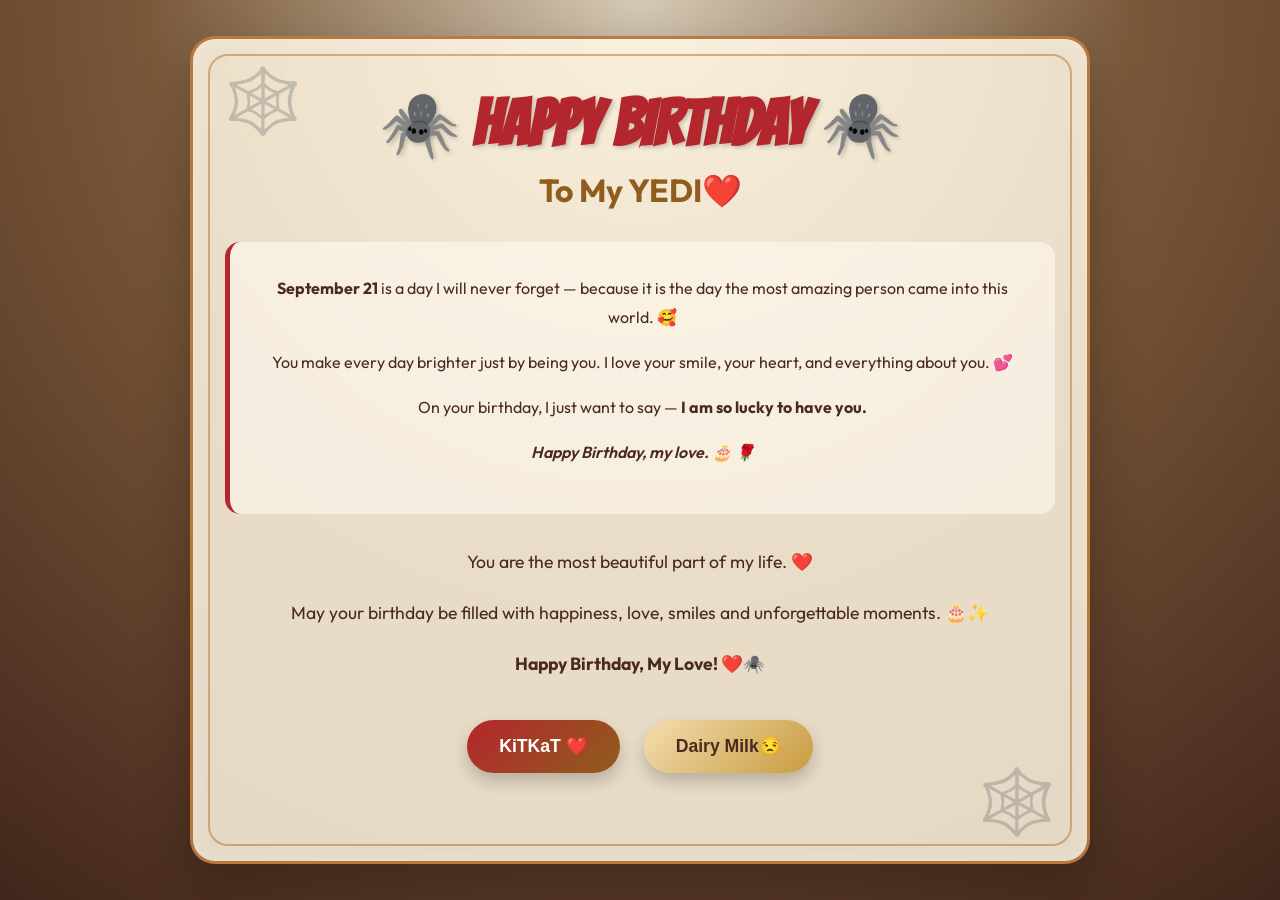
==== index.html @ 52bcbd63 "Add files via upload" ====
<!DOCTYPE html>
<html lang="en">
<head>
    <meta charset="UTF-8">
    <meta name="viewport" content="width=device-width, initial-scale=1.0">

    <title>🕷️ Happy Birthday — Spider-Man Edition ❤️</title>
    <meta name="description" content="A special Spider-Man themed birthday surprise message">

    <!-- Google Fonts -->
    <link rel="preconnect" href="https://fonts.googleapis.com">
    <link rel="preconnect" href="https://fonts.gstatic.com" crossorigin>
    <link href="https://fonts.googleapis.com/css2?family=Bangers&family=Outfit:wght@300;400;600;800&family=Playfair+Display:ital,wght@0,400;0,700;1,400;1,700&display=swap" rel="stylesheet">

    <!-- CSS File -->
    <link rel="stylesheet" href="style.css">
</head>

<body>

    <!-- Main Birthday Container -->
    <div class="birthday-container">

        <!-- Spider Web Decoration -->
        <div class="web web1">🕸️</div>
        <div class="web web2">🕸️</div>

        <!-- Main Heading -->
        <h1 class="birthday-title">🕷️ HAPPY BIRTHDAY 🕷️</h1>

        <h2>To My YEDI❤️</h2>

        <!-- Entrance Photo / Message -->
        <div class="entrance-image-container">
            <div class="entrance-message">
                <p><strong>September 21</strong> is a day I will never forget — because it is the day the most amazing person came into this world. 🥰</p>
                <p>You make every day brighter just by being you. I love your smile, your heart, and everything about you. 💕</p>
                <p>On your birthday, I just want to say — <strong>I am so lucky to have you.</strong></p>
                <p class="entrance-signoff">Happy Birthday, my love. 🎂 🌹</p>
            </div>
        </div>

        <!-- Birthday Message -->
        <div class="message">
            <p>
                You are the most beautiful part of my life. ❤️
            </p>

            <p>
                May your birthday be filled with happiness,
                love, smiles and unforgettable moments. 🎂✨
            </p>

            <p>
                <strong>Happy Birthday, My Love! ❤️🕷️</strong>
            </p>
        </div>

        <!-- Interactive Question -->
        <div class="question-section" id="questionSection">
            <!-- <h3 class="question-text">Are you ready for your surprise? 🕸️</h3> -->
            <div class="buttons-container">
                <button class="btn-yes" onclick="showSurprise()">KiTKaT ❤️</button>
                <button class="btn-no" id="btnNo">Dairy Milk😒</button>
            </div>
        </div>

        <!-- Hidden Surprise Message -->
        <div id="surprise" class="surprise-message">
            <h2>❤️ You Are My Favourite Person ❤️</h2>

            <p>
                Every moment with you is special.
                I hope this birthday brings you
                everything your heart wishes for. 💕
            </p>

            <p>
                Forever and Always ❤️
            </p>
            
            <a href="memories.html" class="btn-next">Next Page 🕸️</a>
        </div>

    </div>

    <!-- JavaScript File -->
    <script src="script.js"></script>

</body>
</html>
---- style.css ----
﻿* {
    margin: 0;
    padding: 0;
    box-sizing: border-box;
}

:root {
    --bg-cream: #f7ebd0;
    --paper: #f5ddaf;
    --ink: #4a2a1d;
    --gold: #c79b3f;
    --gold-deep: #8f5d1d;
    --red: #b4262d;
    --red-deep: #6a151d;
    --shadow: rgba(34, 16, 10, 0.35);
}

body {
    margin: 0;
    font-family: 'Outfit', sans-serif;
    min-height: 100vh;
    display: flex;
    align-items: center;
    justify-content: center;
    background: radial-gradient(circle at top, rgba(255, 245, 220, 0.8), rgba(196, 149, 96, 0.5) 45%, rgba(68, 39, 28, 0.9) 100%), #2c1a13;
    color: var(--ink);
    padding: 2rem 1rem;
}

body.seasons-theme {
    background: #2d1d18;
    align-items: center;
}

.seasons-container {
    width: min(1100px, 92vw);
    margin: 0 auto;
    padding: 2.5rem 2rem 3rem;
    border-radius: 30px;
    background: rgba(255, 246, 226, 0.78);
    border: 3px solid rgba(160, 101, 42, 0.8);
    box-shadow: 0 24px 60px rgba(25, 13, 8, 0.4);
    text-align: center;
    position: relative;
    overflow: hidden;
}

.seasons-container::before,
.seasons-container::after {
    content: "";
    position: absolute;
    inset: 18px;
    border: 2px solid rgba(181, 123, 50, 0.7);
    border-radius: 24px;
    pointer-events: none;
}

.seasons-container::after {
    inset: 28px;
    border-style: dashed;
    opacity: 0.8;
}

.cursive-title {
    position: relative;
    z-index: 1;
    font-family: 'Cormorant Garamond', serif;
    font-size: clamp(2.8rem, 5vw, 4.6rem);
    line-height: 1;
    letter-spacing: 0.08em;
    color: #70281d;
    margin-bottom: 0.3rem;
    text-shadow: 0 2px 0 rgba(255,255,255,0.45);
}

.emoji-row {
    position: relative;
    z-index: 1;
    font-size: 1.5rem;
    letter-spacing: 0.4rem;
    margin-bottom: 0.8rem;
}

.subtitle {
    position: relative;
    z-index: 1;
    font-family: 'Outfit', sans-serif;
    font-size: 0.8rem;
    letter-spacing: 0.24em;
    text-transform: uppercase;
    color: rgba(72, 42, 28, 0.75);
    margin-bottom: 1.4rem;
}

.string-challenge {
    position: relative;
    z-index: 1;
    max-width: 900px;
    margin: 0 auto 1.8rem;
}

.string-challenge-title {
    font-family: 'Cormorant Garamond', serif;
    font-size: clamp(2rem, 4vw, 3rem);
    color: var(--ink);
    margin-bottom: 0.25rem;
    letter-spacing: 0.06em;
}

.string-challenge-hint {
    font-size: 0.96rem;
    color: rgba(74, 42, 29, 0.75);
    margin-bottom: 1rem;
}

.string-stage {
    position: relative;
    min-height: 430px;
    display: flex;
    align-items: center;
    justify-content: space-between;
    gap: 2rem;
    padding: 1rem 3rem;
    border-radius: 26px;
    overflow: hidden;
    background: linear-gradient(180deg, rgba(255, 236, 170, 0.16), rgba(80, 42, 20, 0.18)), linear-gradient(180deg, #f8e5b6 0%, #f3d18b 20%, #ebbf71 36%, #d77a4b 56%, #7d3b24 74%, #223538 100%);
    border: 4px solid rgba(149, 64, 37, 0.8);
    box-shadow: inset 0 0 30px rgba(78, 38, 18, 0.35), 0 18px 40px rgba(28, 18, 15, 0.25);
}

.japanese-scene {
    position: absolute;
    inset: 0;
    z-index: 0;
    pointer-events: none;
    background: radial-gradient(circle at 50% 28%, rgba(255, 223, 126, 0.92) 0%, rgba(255, 190, 87, 0.7) 12%, rgba(255, 160, 80, 0.32) 18%, transparent 28%), linear-gradient(180deg, rgba(255,255,255,0) 0%, rgba(255,255,255,0) 45%, rgba(25, 40, 42, 0.18) 100%);
}

.japanese-scene::before,
.japanese-scene::after {
    content: "";
    position: absolute;
    inset: 0;
    pointer-events: none;
}

.japanese-scene::before {
    background: linear-gradient(180deg, transparent 0%, transparent 62%, rgba(90, 52, 28, 0.48) 100%), radial-gradient(circle at 50% 54%, rgba(255, 209, 106, 0.87) 0%, rgba(238, 141, 83, 0.35) 24%, transparent 32%);
}

.japanese-scene::after {
    background: linear-gradient(180deg, transparent 0%, transparent 64%, rgba(26, 52, 42, 0.2) 64%, rgba(28, 53, 42, 0.75) 100%), radial-gradient(circle at 50% 58%, rgba(230, 73, 73, 0.62), transparent 28%);
    clip-path: polygon(0 100%, 0 68%, 12% 57%, 24% 66%, 35% 47%, 48% 62%, 62% 46%, 76% 62%, 88% 52%, 100% 65%, 100% 100%);
}

.love-string {
    position: absolute;
    inset: 0;
    width: 100%;
    height: 100%;
    overflow: visible;
    pointer-events: none;
    z-index: 3;
}

.love-string path {
    fill: none;
    stroke: #d53447;
    stroke-width: 5;
    stroke-linecap: round;
    filter: drop-shadow(0 0 8px rgba(213, 52, 71, 0.9));
}

.photo-card {
    position: relative;
    width: 170px;
    height: 150px;
    padding: 10px;
    border: 3px solid rgba(198, 122, 45, 0.9);
    border-radius: 10px;
    background: linear-gradient(145deg, rgba(255, 242, 205, 0.8), rgba(179, 112, 35, 0.62));
    box-shadow: 0 12px 24px rgba(0, 0, 0, 0.24), inset 0 0 12px rgba(89, 39, 16, 0.32);
    z-index: 2;
}

.secret-photo,
.photo-cover {
    width: 100%;
    height: 100%;
    border-radius: 6px;
}

.secret-photo {
    position: absolute;
    inset: 0;
    display: block;
    object-fit: cover;
    opacity: 0;
    transition: opacity 0.7s ease;
    border: 2px solid rgba(69, 25, 12, 0.8);
}

.photo-cover {
    position: absolute;
    inset: 10px;
    width: calc(100% - 20px);
    height: calc(100% - 20px);
    display: grid;
    place-items: center;
    color: #e8d4aa;
    background: linear-gradient(135deg, rgba(118, 53, 23, 0.95), rgba(36, 22, 17, 0.88));
    font-size: 3rem;
    transition: opacity 0.7s ease;
    border: 2px solid rgba(221, 169, 90, 0.7);
    box-shadow: inset 0 0 12px rgba(0,0,0,0.2);
    z-index: 10;
}

.string-heart {
    position: absolute;
    top: 50%;
    left: 50%;
    width: 58px;
    height: 58px;
    border: 3px solid #ffc7c7;
    border-radius: 50%;
    padding: 0;
    color: #ffe8eb;
    background: radial-gradient(circle at 30% 30%, #ff4d6b, #b7182e 65%, #621222 100%);
    font-size: 1.5rem;
    line-height: 1;
    cursor: pointer;
    transform: translate(-50%, -50%);
    z-index: 5;
    box-shadow: 0 0 18px rgba(232, 52, 68, 0.7), 0 0 40px rgba(202, 41, 60, 0.4);
    transition: transform 0.25s ease, box-shadow 0.25s ease;
}

.string-heart:hover {
    transform: translate(-50%, -50%) scale(1.08);
}

.string-stage.is-connected .photo-cover {
    opacity: 0;
    pointer-events: none;
}

.string-stage.is-connected .secret-photo {
    opacity: 1;
}

.string-stage.is-connected .string-heart {
    color: #fff;
    border-color: #fff;
}

.locked-message {
    opacity: 0;
    max-height: 0;
    overflow: hidden;
    margin: 0;
    transition: opacity 0.8s ease, max-height 0.8s ease, margin 0.8s ease;
}

.locked-message.is-unlocked {
    opacity: 1;
    max-height: 300px;
    margin-bottom: 1.5rem;
}

.quotes-container {
    position: relative;
    z-index: 1;
}

.quote-main {
    font-family: 'Cormorant Garamond', serif;
    font-size: clamp(2rem, 4vw, 2.8rem);
    color: #692b1d;
    margin-bottom: 0.6rem;
    line-height: 1.15;
}

.quote-sub {
    font-family: 'Outfit', sans-serif;
    font-size: 1rem;
    color: rgba(74, 42, 29, 0.8);
    line-height: 1.7;
    font-weight: 400;
}

.nav-buttons {
    position: relative;
    z-index: 1;
    display: flex;
    justify-content: center;
    margin-top: 1rem;
}

.nav-buttons a {
    display: inline-block;
    text-decoration: none;
    color: #fff;
    background: linear-gradient(135deg, #6f2f2d, #9a3a3d);
    padding: 0.8rem 1.7rem;
    border-radius: 999px;
    font-weight: 600;
    box-shadow: 0 10px 24px rgba(96, 39, 29, 0.25);
    transition: transform 0.2s ease;
}

.nav-buttons a:hover {
    transform: translateY(-2px);
}

@media (max-width: 650px) {
    .seasons-container {
        padding: 2rem 1rem 2.5rem;
    }

    .string-stage {
        min-height: 420px;
        flex-direction: column;
        padding: 1rem;
    }

    .photo-card {
        width: min(220px, 75vw);
    }
}

/* Birthday Container Styles */
.birthday-container {
    width: min(900px, 95vw);
    margin: 0 auto;
    padding: 3rem 2rem;
    border-radius: 25px;
    background: rgba(255, 246, 226, 0.85);
    border: 3px solid rgba(180, 110, 50, 0.9);
    box-shadow: 0 20px 50px rgba(25, 13, 8, 0.3), inset 0 0 20px rgba(255, 255, 255, 0.3);
    text-align: center;
    position: relative;
    overflow: hidden;
}

.birthday-container::before {
    content: "";
    position: absolute;
    inset: 15px;
    border: 2px solid rgba(180, 110, 50, 0.5);
    border-radius: 20px;
    pointer-events: none;
    z-index: 0;
}

/* Web Decorations */
.web {
    position: absolute;
    font-size: 4rem;
    opacity: 0.3;
    z-index: 1;
}

.web1 {
    top: 20px;
    left: 30px;
}

.web2 {
    bottom: 20px;
    right: 30px;
}

/* Birthday Title */
.birthday-title {
    font-family: 'Bangers', cursive;
    font-size: clamp(2.5rem, 6vw, 4rem);
    color: #b4262d;
    margin-bottom: 0.5rem;
    text-shadow: 2px 2px 4px rgba(0, 0, 0, 0.2);
    position: relative;
    z-index: 2;
}

.birthday-container h2 {
    font-size: clamp(1.5rem, 4vw, 2rem);
    color: #8f5d1d;
    margin-bottom: 1.5rem;
    position: relative;
    z-index: 2;
}

/* Entrance Message */
.entrance-image-container {
    margin: 2rem 0;
    position: relative;
    z-index: 2;
}

.entrance-message {
    background: rgba(255, 250, 240, 0.6);
    padding: 2rem;
    border-radius: 15px;
    border-left: 5px solid #b4262d;
}

.entrance-message p {
    font-size: 1rem;
    line-height: 1.8;
    color: #4a2a1d;
    margin-bottom: 1rem;
}

.entrance-signoff {
    font-style: italic;
    font-weight: 600;
    color: #b4262d;
}

/* Message Section */
.message {
    margin: 2rem 0;
    position: relative;
    z-index: 2;
}

.message p {
    font-size: 1.1rem;
    line-height: 1.8;
    color: #4a2a1d;
    margin-bottom: 1.2rem;
}

/* Question Section */
.question-section {
    margin: 2.5rem 0;
    position: relative;
    z-index: 2;
}

.question-text {
    font-size: 1.3rem;
    color: #b4262d;
    margin-bottom: 1.5rem;
    font-weight: 600;
}

.buttons-container {
    display: flex;
    gap: 1.5rem;
    justify-content: center;
    flex-wrap: wrap;
}

.btn-yes,
.btn-no {
    padding: 1rem 2rem;
    font-size: 1.1rem;
    border: none;
    border-radius: 50px;
    cursor: pointer;
    font-weight: 600;
    transition: all 0.3s ease;
    box-shadow: 0 8px 16px rgba(0, 0, 0, 0.2);
}

.btn-yes {
    background: linear-gradient(135deg, #b4262d, #8f5d1d);
    color: white;
}

.btn-yes:hover {
    transform: translateY(-3px);
    box-shadow: 0 12px 20px rgba(0, 0, 0, 0.3);
}

.btn-no {
    background: linear-gradient(135deg, #f5ddaf, #c79b3f);
    color: #4a2a1d;
}

.btn-no:hover {
    background: linear-gradient(135deg, #e8cca3, #b48a2f);
}

/* Surprise Message */
.surprise-message {
    display: none;
    margin: 2rem 0;
    padding: 2.5rem;
    background: linear-gradient(135deg, rgba(255, 250, 240, 0.9), rgba(255, 235, 205, 0.8));
    border-radius: 20px;
    border: 3px solid #b4262d;
    position: relative;
    z-index: 2;
    opacity: 0;
    transition: opacity 0.6s ease;
}

.surprise-message.show {
    opacity: 1;
}

.surprise-message h2 {
    font-size: 2rem;
    color: #b4262d;
    margin-bottom: 1.5rem;
}

.surprise-message p {
    font-size: 1.1rem;
    line-height: 1.9;
    color: #4a2a1d;
    margin-bottom: 1.2rem;
}

.btn-next {
    display: inline-block;
    padding: 1rem 2.5rem;
    background: linear-gradient(135deg, #b4262d, #8f5d1d);
    color: white;
    text-decoration: none;
    border-radius: 50px;
    font-weight: 600;
    margin-top: 1rem;
    transition: all 0.3s ease;
    box-shadow: 0 8px 16px rgba(0, 0, 0, 0.2);
}

.btn-next:hover {
    transform: translateY(-3px);
    box-shadow: 0 12px 20px rgba(0, 0, 0, 0.3);
}

/* Confetti Animation */
.confetti {
    position: fixed;
    pointer-events: none;
    z-index: 100;
}

@keyframes fall {
    to {
        transform: translateY(100vh) rotate(360deg);
        opacity: 0;
    }
}

/* Memories Page Styles */
.memories-container {
    width: min(1000px, 95vw);
    margin: 0 auto;
    padding: 3rem 2rem;
    background: rgba(255, 246, 226, 0.85);
    border-radius: 25px;
    border: 3px solid rgba(180, 110, 50, 0.9);
    box-shadow: 0 20px 50px rgba(25, 13, 8, 0.3);
    position: relative;
}

.memories-container h1 {
    font-family: 'Bangers', cursive;
    font-size: 3rem;
    color: #b4262d;
    margin-bottom: 0.5rem;
    text-align: center;
}

.memories-container h2 {
    font-size: 1.5rem;
    color: #8f5d1d;
    text-align: center;
    margin-bottom: 3rem;
}

.timeline {
    position: relative;
    padding: 2rem 0;
}

.timeline::before {
    content: "";
    position: absolute;
    left: 50%;
    transform: translateX(-50%);
    width: 4px;
    height: 100%;
    background: linear-gradient(180deg, #b4262d, #c79b3f, #b4262d);
    display: none;
}

.timeline-item {
    margin-bottom: 3rem;
    display: flex;
    align-items: center;
    gap: 2rem;
    position: relative;
}

.timeline-item:nth-child(odd) {
    flex-direction: row-reverse;
}

.timeline-img {
    width: 200px;
    height: 200px;
    border-radius: 12px;
    object-fit: cover;
    border: 4px solid #b4262d;
    box-shadow: 0 8px 20px rgba(0, 0, 0, 0.2);
}

.timeline-content {
    flex: 1;
    background: rgba(255, 250, 240, 0.7);
    padding: 2rem;
    border-radius: 15px;
    border-left: 5px solid #b4262d;
}

.month-title {
    font-family: 'Bangers', cursive;
    font-size: 1.8rem;
    color: #b4262d;
    margin-bottom: 0.5rem;
}

.sweet-words {
    font-size: 1rem;
    line-height: 1.7;
    color: #4a2a1d;
}

@media (max-width: 768px) {
    .timeline::before {
        left: 30px;
    }

    .timeline-item,
    .timeline-item:nth-child(odd) {
        flex-direction: column;
        margin-left: 60px;
    }

    .timeline-img {
        width: 100%;
        max-width: 250px;
    }

    .timeline-content {
        border-left: 5px solid #b4262d;
    }
}

/* Photo Card Styles */
.photo-card-left {
    position: absolute;
    left: 2rem;
    top: 50%;
    transform: translateY(-50%);
}

.photo-card-right {
    position: absolute;
    right: 2rem;
    top: 50%;
    transform: translateY(-50%);
}

.center-heart-button {
    position: absolute;
    top: 50%;
    left: 50%;
    transform: translate(-50%, -50%) !important;
}
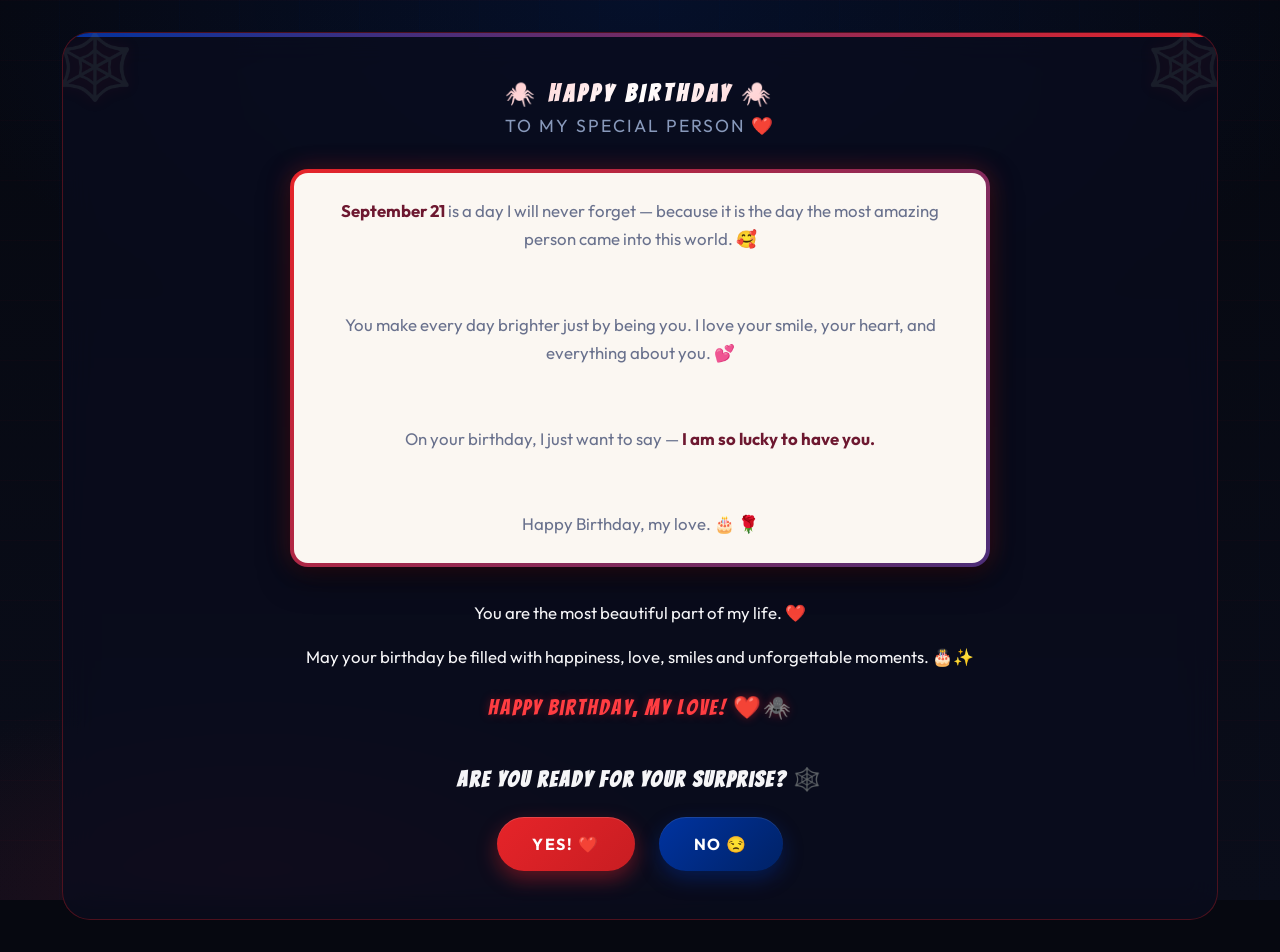
==== commit 22119cb5: "Update love proposal experience" ====
--- a/index.html
+++ b/index.html
@@ -28,7 +28,7 @@
         <!-- Main Heading -->
         <h1 class="birthday-title">🕷️ HAPPY BIRTHDAY 🕷️</h1>
 
-        <h2>To My YEDI❤️</h2>
+        <h2>To My Special Person ❤️</h2>
 
         <!-- Entrance Photo / Message -->
         <div class="entrance-image-container">
@@ -52,16 +52,16 @@
             </p>
 
             <p>
-                <strong>Happy Birthday, My Love! ❤️🕷️</strong>
+                Happy Birthday, My Love! ❤️🕷️
             </p>
         </div>
 
         <!-- Interactive Question -->
         <div class="question-section" id="questionSection">
-            <!-- <h3 class="question-text">Are you ready for your surprise? 🕸️</h3> -->
+            <h3 class="question-text">Are you ready for your surprise? 🕸️</h3>
             <div class="buttons-container">
-                <button class="btn-yes" onclick="showSurprise()">KiTKaT ❤️</button>
-                <button class="btn-no" id="btnNo">Dairy Milk😒</button>
+                <button class="btn-yes" onclick="showSurprise()">YES! ❤️</button>
+                <button class="btn-no" id="btnNo">NO 😒</button>
             </div>
         </div>
 
--- a/style.css
+++ b/style.css
@@ -1,675 +1,1118 @@
-﻿* {
-    margin: 0;
-    padding: 0;
-    box-sizing: border-box;
-}
-
-:root {
-    --bg-cream: #f7ebd0;
-    --paper: #f5ddaf;
-    --ink: #4a2a1d;
-    --gold: #c79b3f;
-    --gold-deep: #8f5d1d;
-    --red: #b4262d;
-    --red-deep: #6a151d;
-    --shadow: rgba(34, 16, 10, 0.35);
-}
-
-body {
-    margin: 0;
-    font-family: 'Outfit', sans-serif;
-    min-height: 100vh;
-    display: flex;
-    align-items: center;
-    justify-content: center;
-    background: radial-gradient(circle at top, rgba(255, 245, 220, 0.8), rgba(196, 149, 96, 0.5) 45%, rgba(68, 39, 28, 0.9) 100%), #2c1a13;
-    color: var(--ink);
-    padding: 2rem 1rem;
-}
-
-body.seasons-theme {
-    background: #2d1d18;
-    align-items: center;
-}
-
-.seasons-container {
-    width: min(1100px, 92vw);
-    margin: 0 auto;
-    padding: 2.5rem 2rem 3rem;
-    border-radius: 30px;
-    background: rgba(255, 246, 226, 0.78);
-    border: 3px solid rgba(160, 101, 42, 0.8);
-    box-shadow: 0 24px 60px rgba(25, 13, 8, 0.4);
-    text-align: center;
-    position: relative;
-    overflow: hidden;
-}
-
-.seasons-container::before,
-.seasons-container::after {
-    content: "";
-    position: absolute;
-    inset: 18px;
-    border: 2px solid rgba(181, 123, 50, 0.7);
-    border-radius: 24px;
-    pointer-events: none;
-}
-
-.seasons-container::after {
-    inset: 28px;
-    border-style: dashed;
-    opacity: 0.8;
-}
-
-.cursive-title {
-    position: relative;
-    z-index: 1;
-    font-family: 'Cormorant Garamond', serif;
-    font-size: clamp(2.8rem, 5vw, 4.6rem);
-    line-height: 1;
-    letter-spacing: 0.08em;
-    color: #70281d;
-    margin-bottom: 0.3rem;
-    text-shadow: 0 2px 0 rgba(255,255,255,0.45);
-}
-
-.emoji-row {
-    position: relative;
-    z-index: 1;
-    font-size: 1.5rem;
-    letter-spacing: 0.4rem;
-    margin-bottom: 0.8rem;
-}
-
-.subtitle {
-    position: relative;
-    z-index: 1;
-    font-family: 'Outfit', sans-serif;
-    font-size: 0.8rem;
-    letter-spacing: 0.24em;
-    text-transform: uppercase;
-    color: rgba(72, 42, 28, 0.75);
-    margin-bottom: 1.4rem;
-}
-
-.string-challenge {
-    position: relative;
-    z-index: 1;
-    max-width: 900px;
-    margin: 0 auto 1.8rem;
-}
-
-.string-challenge-title {
-    font-family: 'Cormorant Garamond', serif;
-    font-size: clamp(2rem, 4vw, 3rem);
-    color: var(--ink);
-    margin-bottom: 0.25rem;
-    letter-spacing: 0.06em;
-}
-
-.string-challenge-hint {
-    font-size: 0.96rem;
-    color: rgba(74, 42, 29, 0.75);
-    margin-bottom: 1rem;
-}
-
-.string-stage {
-    position: relative;
-    min-height: 430px;
-    display: flex;
-    align-items: center;
-    justify-content: space-between;
-    gap: 2rem;
-    padding: 1rem 3rem;
-    border-radius: 26px;
-    overflow: hidden;
-    background: linear-gradient(180deg, rgba(255, 236, 170, 0.16), rgba(80, 42, 20, 0.18)), linear-gradient(180deg, #f8e5b6 0%, #f3d18b 20%, #ebbf71 36%, #d77a4b 56%, #7d3b24 74%, #223538 100%);
-    border: 4px solid rgba(149, 64, 37, 0.8);
-    box-shadow: inset 0 0 30px rgba(78, 38, 18, 0.35), 0 18px 40px rgba(28, 18, 15, 0.25);
-}
-
-.japanese-scene {
-    position: absolute;
-    inset: 0;
-    z-index: 0;
-    pointer-events: none;
-    background: radial-gradient(circle at 50% 28%, rgba(255, 223, 126, 0.92) 0%, rgba(255, 190, 87, 0.7) 12%, rgba(255, 160, 80, 0.32) 18%, transparent 28%), linear-gradient(180deg, rgba(255,255,255,0) 0%, rgba(255,255,255,0) 45%, rgba(25, 40, 42, 0.18) 100%);
-}
-
-.japanese-scene::before,
-.japanese-scene::after {
-    content: "";
-    position: absolute;
-    inset: 0;
-    pointer-events: none;
-}
-
-.japanese-scene::before {
-    background: linear-gradient(180deg, transparent 0%, transparent 62%, rgba(90, 52, 28, 0.48) 100%), radial-gradient(circle at 50% 54%, rgba(255, 209, 106, 0.87) 0%, rgba(238, 141, 83, 0.35) 24%, transparent 32%);
-}
-
-.japanese-scene::after {
-    background: linear-gradient(180deg, transparent 0%, transparent 64%, rgba(26, 52, 42, 0.2) 64%, rgba(28, 53, 42, 0.75) 100%), radial-gradient(circle at 50% 58%, rgba(230, 73, 73, 0.62), transparent 28%);
-    clip-path: polygon(0 100%, 0 68%, 12% 57%, 24% 66%, 35% 47%, 48% 62%, 62% 46%, 76% 62%, 88% 52%, 100% 65%, 100% 100%);
-}
-
-.love-string {
-    position: absolute;
-    inset: 0;
-    width: 100%;
-    height: 100%;
-    overflow: visible;
-    pointer-events: none;
-    z-index: 3;
-}
-
-.love-string path {
-    fill: none;
-    stroke: #d53447;
-    stroke-width: 5;
-    stroke-linecap: round;
-    filter: drop-shadow(0 0 8px rgba(213, 52, 71, 0.9));
-}
-
-.photo-card {
-    position: relative;
-    width: 170px;
-    height: 150px;
-    padding: 10px;
-    border: 3px solid rgba(198, 122, 45, 0.9);
-    border-radius: 10px;
-    background: linear-gradient(145deg, rgba(255, 242, 205, 0.8), rgba(179, 112, 35, 0.62));
-    box-shadow: 0 12px 24px rgba(0, 0, 0, 0.24), inset 0 0 12px rgba(89, 39, 16, 0.32);
-    z-index: 2;
-}
-
-.secret-photo,
-.photo-cover {
-    width: 100%;
-    height: 100%;
-    border-radius: 6px;
-}
-
-.secret-photo {
-    position: absolute;
-    inset: 0;
-    display: block;
-    object-fit: cover;
-    opacity: 0;
-    transition: opacity 0.7s ease;
-    border: 2px solid rgba(69, 25, 12, 0.8);
-}
-
-.photo-cover {
-    position: absolute;
-    inset: 10px;
-    width: calc(100% - 20px);
-    height: calc(100% - 20px);
-    display: grid;
-    place-items: center;
-    color: #e8d4aa;
-    background: linear-gradient(135deg, rgba(118, 53, 23, 0.95), rgba(36, 22, 17, 0.88));
-    font-size: 3rem;
-    transition: opacity 0.7s ease;
-    border: 2px solid rgba(221, 169, 90, 0.7);
-    box-shadow: inset 0 0 12px rgba(0,0,0,0.2);
-    z-index: 10;
-}
-
-.string-heart {
-    position: absolute;
-    top: 50%;
-    left: 50%;
-    width: 58px;
-    height: 58px;
-    border: 3px solid #ffc7c7;
-    border-radius: 50%;
-    padding: 0;
-    color: #ffe8eb;
-    background: radial-gradient(circle at 30% 30%, #ff4d6b, #b7182e 65%, #621222 100%);
-    font-size: 1.5rem;
-    line-height: 1;
-    cursor: pointer;
-    transform: translate(-50%, -50%);
-    z-index: 5;
-    box-shadow: 0 0 18px rgba(232, 52, 68, 0.7), 0 0 40px rgba(202, 41, 60, 0.4);
-    transition: transform 0.25s ease, box-shadow 0.25s ease;
-}
-
-.string-heart:hover {
-    transform: translate(-50%, -50%) scale(1.08);
-}
-
-.string-stage.is-connected .photo-cover {
-    opacity: 0;
-    pointer-events: none;
-}
-
-.string-stage.is-connected .secret-photo {
-    opacity: 1;
-}
-
-.string-stage.is-connected .string-heart {
-    color: #fff;
-    border-color: #fff;
-}
-
-.locked-message {
-    opacity: 0;
-    max-height: 0;
-    overflow: hidden;
-    margin: 0;
-    transition: opacity 0.8s ease, max-height 0.8s ease, margin 0.8s ease;
-}
-
-.locked-message.is-unlocked {
-    opacity: 1;
-    max-height: 300px;
-    margin-bottom: 1.5rem;
-}
-
-.quotes-container {
-    position: relative;
-    z-index: 1;
-}
-
-.quote-main {
-    font-family: 'Cormorant Garamond', serif;
-    font-size: clamp(2rem, 4vw, 2.8rem);
-    color: #692b1d;
-    margin-bottom: 0.6rem;
-    line-height: 1.15;
-}
-
-.quote-sub {
-    font-family: 'Outfit', sans-serif;
-    font-size: 1rem;
-    color: rgba(74, 42, 29, 0.8);
-    line-height: 1.7;
-    font-weight: 400;
-}
-
-.nav-buttons {
-    position: relative;
-    z-index: 1;
-    display: flex;
-    justify-content: center;
-    margin-top: 1rem;
-}
-
-.nav-buttons a {
-    display: inline-block;
-    text-decoration: none;
-    color: #fff;
-    background: linear-gradient(135deg, #6f2f2d, #9a3a3d);
-    padding: 0.8rem 1.7rem;
-    border-radius: 999px;
-    font-weight: 600;
-    box-shadow: 0 10px 24px rgba(96, 39, 29, 0.25);
-    transition: transform 0.2s ease;
-}
-
-.nav-buttons a:hover {
-    transform: translateY(-2px);
-}
-
-@media (max-width: 650px) {
-    .seasons-container {
-        padding: 2rem 1rem 2.5rem;
-    }
-
-    .string-stage {
-        min-height: 420px;
-        flex-direction: column;
-        padding: 1rem;
-    }
-
-    .photo-card {
-        width: min(220px, 75vw);
-    }
-}
-
-/* Birthday Container Styles */
-.birthday-container {
-    width: min(900px, 95vw);
-    margin: 0 auto;
-    padding: 3rem 2rem;
-    border-radius: 25px;
-    background: rgba(255, 246, 226, 0.85);
-    border: 3px solid rgba(180, 110, 50, 0.9);
-    box-shadow: 0 20px 50px rgba(25, 13, 8, 0.3), inset 0 0 20px rgba(255, 255, 255, 0.3);
-    text-align: center;
-    position: relative;
-    overflow: hidden;
-}
-
-.birthday-container::before {
-    content: "";
-    position: absolute;
-    inset: 15px;
-    border: 2px solid rgba(180, 110, 50, 0.5);
-    border-radius: 20px;
-    pointer-events: none;
-    z-index: 0;
-}
-
-/* Web Decorations */
-.web {
-    position: absolute;
-    font-size: 4rem;
-    opacity: 0.3;
-    z-index: 1;
-}
-
-.web1 {
-    top: 20px;
-    left: 30px;
-}
-
-.web2 {
-    bottom: 20px;
-    right: 30px;
-}
-
-/* Birthday Title */
-.birthday-title {
-    font-family: 'Bangers', cursive;
-    font-size: clamp(2.5rem, 6vw, 4rem);
-    color: #b4262d;
-    margin-bottom: 0.5rem;
-    text-shadow: 2px 2px 4px rgba(0, 0, 0, 0.2);
-    position: relative;
-    z-index: 2;
-}
-
-.birthday-container h2 {
-    font-size: clamp(1.5rem, 4vw, 2rem);
-    color: #8f5d1d;
-    margin-bottom: 1.5rem;
-    position: relative;
-    z-index: 2;
-}
-
-/* Entrance Message */
-.entrance-image-container {
-    margin: 2rem 0;
-    position: relative;
-    z-index: 2;
-}
-
-.entrance-message {
-    background: rgba(255, 250, 240, 0.6);
-    padding: 2rem;
-    border-radius: 15px;
-    border-left: 5px solid #b4262d;
-}
-
-.entrance-message p {
-    font-size: 1rem;
-    line-height: 1.8;
-    color: #4a2a1d;
-    margin-bottom: 1rem;
-}
-
-.entrance-signoff {
-    font-style: italic;
-    font-weight: 600;
-    color: #b4262d;
-}
-
-/* Message Section */
-.message {
-    margin: 2rem 0;
-    position: relative;
-    z-index: 2;
-}
-
-.message p {
-    font-size: 1.1rem;
-    line-height: 1.8;
-    color: #4a2a1d;
-    margin-bottom: 1.2rem;
-}
-
-/* Question Section */
-.question-section {
-    margin: 2.5rem 0;
-    position: relative;
-    z-index: 2;
-}
-
-.question-text {
-    font-size: 1.3rem;
-    color: #b4262d;
-    margin-bottom: 1.5rem;
-    font-weight: 600;
-}
-
-.buttons-container {
-    display: flex;
-    gap: 1.5rem;
-    justify-content: center;
-    flex-wrap: wrap;
-}
-
-.btn-yes,
-.btn-no {
-    padding: 1rem 2rem;
-    font-size: 1.1rem;
-    border: none;
-    border-radius: 50px;
-    cursor: pointer;
-    font-weight: 600;
-    transition: all 0.3s ease;
-    box-shadow: 0 8px 16px rgba(0, 0, 0, 0.2);
-}
-
-.btn-yes {
-    background: linear-gradient(135deg, #b4262d, #8f5d1d);
-    color: white;
-}
-
-.btn-yes:hover {
-    transform: translateY(-3px);
-    box-shadow: 0 12px 20px rgba(0, 0, 0, 0.3);
-}
-
-.btn-no {
-    background: linear-gradient(135deg, #f5ddaf, #c79b3f);
-    color: #4a2a1d;
-}
-
-.btn-no:hover {
-    background: linear-gradient(135deg, #e8cca3, #b48a2f);
-}
-
-/* Surprise Message */
-.surprise-message {
-    display: none;
-    margin: 2rem 0;
-    padding: 2.5rem;
-    background: linear-gradient(135deg, rgba(255, 250, 240, 0.9), rgba(255, 235, 205, 0.8));
-    border-radius: 20px;
-    border: 3px solid #b4262d;
-    position: relative;
-    z-index: 2;
-    opacity: 0;
-    transition: opacity 0.6s ease;
-}
-
-.surprise-message.show {
-    opacity: 1;
-}
-
-.surprise-message h2 {
-    font-size: 2rem;
-    color: #b4262d;
-    margin-bottom: 1.5rem;
-}
-
-.surprise-message p {
-    font-size: 1.1rem;
-    line-height: 1.9;
-    color: #4a2a1d;
-    margin-bottom: 1.2rem;
-}
-
-.btn-next {
-    display: inline-block;
-    padding: 1rem 2.5rem;
-    background: linear-gradient(135deg, #b4262d, #8f5d1d);
-    color: white;
-    text-decoration: none;
-    border-radius: 50px;
-    font-weight: 600;
-    margin-top: 1rem;
-    transition: all 0.3s ease;
-    box-shadow: 0 8px 16px rgba(0, 0, 0, 0.2);
-}
-
-.btn-next:hover {
-    transform: translateY(-3px);
-    box-shadow: 0 12px 20px rgba(0, 0, 0, 0.3);
-}
-
-/* Confetti Animation */
-.confetti {
-    position: fixed;
-    pointer-events: none;
-    z-index: 100;
-}
-
-@keyframes fall {
-    to {
-        transform: translateY(100vh) rotate(360deg);
-        opacity: 0;
-    }
-}
-
-/* Memories Page Styles */
-.memories-container {
-    width: min(1000px, 95vw);
-    margin: 0 auto;
-    padding: 3rem 2rem;
-    background: rgba(255, 246, 226, 0.85);
-    border-radius: 25px;
-    border: 3px solid rgba(180, 110, 50, 0.9);
-    box-shadow: 0 20px 50px rgba(25, 13, 8, 0.3);
-    position: relative;
-}
-
-.memories-container h1 {
-    font-family: 'Bangers', cursive;
-    font-size: 3rem;
-    color: #b4262d;
-    margin-bottom: 0.5rem;
-    text-align: center;
-}
-
-.memories-container h2 {
-    font-size: 1.5rem;
-    color: #8f5d1d;
-    text-align: center;
-    margin-bottom: 3rem;
-}
-
-.timeline {
-    position: relative;
-    padding: 2rem 0;
-}
-
-.timeline::before {
-    content: "";
-    position: absolute;
-    left: 50%;
-    transform: translateX(-50%);
-    width: 4px;
-    height: 100%;
-    background: linear-gradient(180deg, #b4262d, #c79b3f, #b4262d);
-    display: none;
-}
-
-.timeline-item {
-    margin-bottom: 3rem;
-    display: flex;
-    align-items: center;
-    gap: 2rem;
-    position: relative;
-}
-
-.timeline-item:nth-child(odd) {
-    flex-direction: row-reverse;
-}
-
-.timeline-img {
-    width: 200px;
-    height: 200px;
-    border-radius: 12px;
-    object-fit: cover;
-    border: 4px solid #b4262d;
-    box-shadow: 0 8px 20px rgba(0, 0, 0, 0.2);
-}
-
-.timeline-content {
-    flex: 1;
-    background: rgba(255, 250, 240, 0.7);
-    padding: 2rem;
-    border-radius: 15px;
-    border-left: 5px solid #b4262d;
-}
-
-.month-title {
-    font-family: 'Bangers', cursive;
-    font-size: 1.8rem;
-    color: #b4262d;
-    margin-bottom: 0.5rem;
-}
-
-.sweet-words {
-    font-size: 1rem;
-    line-height: 1.7;
-    color: #4a2a1d;
-}
-
-@media (max-width: 768px) {
-    .timeline::before {
-        left: 30px;
-    }
-
-    .timeline-item,
-    .timeline-item:nth-child(odd) {
-        flex-direction: column;
-        margin-left: 60px;
-    }
-
-    .timeline-img {
-        width: 100%;
-        max-width: 250px;
-    }
-
-    .timeline-content {
-        border-left: 5px solid #b4262d;
-    }
-}
-
-/* Photo Card Styles */
-.photo-card-left {
-    position: absolute;
-    left: 2rem;
-    top: 50%;
-    transform: translateY(-50%);
-}
-
-.photo-card-right {
-    position: absolute;
-    right: 2rem;
-    top: 50%;
-    transform: translateY(-50%);
-}
-
-.center-heart-button {
-    position: absolute;
-    top: 50%;
-    left: 50%;
-    transform: translate(-50%, -50%) !important;
-}
+/* ============================================================ */
+/*              🕷️   SPIDER-MAN THEME  🕷️                        */
+/* ============================================================ */
+
+:root {
+    --spider-red:      #e62429;
+    --spider-red2:     #ff3d42;
+    --spider-dark-red: #8B0000;
+    --spider-blue:     #0033a0;
+    --spider-blue2:    #1a4fc4;
+    --web-gold:        #ffd700;
+    --dark-bg:         #060810;
+    --city-bg:         #0a0d1a;
+    --glass-bg:        rgba(10, 13, 30, 0.75);
+    --glass-border:    rgba(230, 36, 41, 0.3);
+    --text-light:      #f5f5f7;
+    --text-muted:      #8899bb;
+    --glow-red:        rgba(230, 36, 41, 0.6);
+    --glow-blue:       rgba(0, 51, 160, 0.6);
+}
+
+* {
+    margin: 0;
+    padding: 0;
+    box-sizing: border-box;
+}
+
+/* ===== BODY ===== */
+body {
+    font-family: 'Outfit', sans-serif;
+    background-color: var(--dark-bg);
+    color: var(--text-light);
+    min-height: 100vh;
+    display: flex;
+    justify-content: center;
+    align-items: flex-start;
+    padding: 2rem;
+    overflow-x: hidden;
+    position: relative;
+}
+
+/* Dark city radial glow layers */
+body::before {
+    content: '';
+    position: fixed;
+    inset: 0;
+    background:
+        radial-gradient(ellipse 80% 60% at 50% 0%, rgba(0, 51, 160, 0.18) 0%, transparent 70%),
+        radial-gradient(ellipse 60% 40% at 20% 100%, rgba(230, 36, 41, 0.12) 0%, transparent 60%),
+        linear-gradient(180deg, #060810 0%, #0a0d1a 100%);
+    z-index: -2;
+}
+
+/* Subtle web-grid line overlay */
+body::after {
+    content: '';
+    position: fixed;
+    inset: 0;
+    background-image:
+        repeating-linear-gradient(0deg,  transparent, transparent 59px, rgba(230, 36, 41, 0.05) 60px),
+        repeating-linear-gradient(90deg, transparent, transparent 59px, rgba(0, 51, 160, 0.05) 60px);
+    z-index: -1;
+    pointer-events: none;
+}
+
+/* ===== CORNER WEB DECORATIONS ===== */
+.web {
+    position: absolute;
+    font-size: 4rem;
+    opacity: 0.2;
+    filter: drop-shadow(0 0 8px rgba(230, 36, 41, 0.5));
+    animation: swing 5s ease-in-out infinite alternate;
+    transform-origin: top center;
+    z-index: 1;
+}
+.web1 { top: -8px; left: -8px; }
+.web2 { top: -8px; right: -8px; animation-delay: -2.5s; }
+
+@keyframes swing {
+    0%   { transform: rotate(-12deg); }
+    100% { transform: rotate(12deg);  }
+}
+
+/* ===== ANIMATIONS ===== */
+@keyframes fadeInUp {
+    from { opacity: 0; transform: translateY(30px); }
+    to   { opacity: 1; transform: translateY(0);    }
+}
+@keyframes fadeIn {
+    from { opacity: 0; transform: translateY(20px); }
+    to   { opacity: 1; transform: translateY(0); }
+}
+@keyframes glowPulse {
+    0%, 100% { filter: drop-shadow(0 0 8px rgba(230,36,41,0.4)); }
+    50%       { filter: drop-shadow(0 0 20px rgba(230,36,41,0.7)); }
+}
+@keyframes borderGlow {
+    0%, 100% { box-shadow: 0 0 20px rgba(230,36,41,0.2), 0 25px 50px rgba(0,0,0,0.6); }
+    50%       { box-shadow: 0 0 40px rgba(230,36,41,0.45), 0 25px 50px rgba(0,0,0,0.6), 0 0 80px rgba(0,51,160,0.15); }
+}
+@keyframes shimmerBar {
+    0%   { background-position: -200% 0; }
+    100% { background-position:  200% 0; }
+}
+@keyframes fall {
+    0%   { opacity: 1; top: -10px; transform: rotate(0deg);   }
+    100% { opacity: 0; top: 100%;  transform: rotate(720deg); }
+}
+
+/* ===== MAIN BIRTHDAY CONTAINER ===== */
+.birthday-container {
+    background: var(--glass-bg);
+    backdrop-filter: blur(16px);
+    -webkit-backdrop-filter: blur(16px);
+    border: 1px solid var(--glass-border);
+    border-radius: 28px;
+    padding: 3rem 2.5rem;
+    max-width: 1200px;
+    width: 95%;
+    text-align: center;
+    position: relative;
+    animation: fadeInUp 0.9s ease-out forwards, borderGlow 4s ease-in-out infinite;
+    overflow: hidden;
+    margin: auto;
+    align-self: center;
+    z-index: 2;
+}
+
+/* Animated shimmer top stripe */
+.birthday-container::before {
+    content: '';
+    position: absolute;
+    top: 0; left: 0; right: 0;
+    height: 4px;
+    background: linear-gradient(90deg, var(--spider-blue), var(--spider-red), var(--spider-blue));
+    background-size: 200% 100%;
+    animation: shimmerBar 3s linear infinite;
+}
+
+/* ===== TYPOGRAPHY ===== */
+h1 {
+    font-family: 'Bangers', cursive;
+    font-size: 3rem;
+    letter-spacing: 4px;
+    margin-bottom: 0.4rem;
+    background: linear-gradient(135deg, var(--spider-red2) 0%, #ffffff 50%, var(--spider-red2) 100%);
+    -webkit-background-clip: text;
+    -webkit-text-fill-color: transparent;
+    background-clip: text;
+    animation: glowPulse 3s ease-in-out infinite;
+    line-height: 1.1;
+}
+
+.birthday-title {
+    font-size: 1.5rem;
+}
+
+h2 {
+    font-size: 1.1rem;
+    font-weight: 400;
+    color: var(--text-muted);
+    margin-bottom: 2rem;
+    letter-spacing: 2px;
+    text-transform: uppercase;
+}
+
+/* ===== ENTRANCE IMAGE ===== */
+.entrance-image-container {
+    margin: 0 auto 2rem;
+    width: 100%;
+    max-width: 700px;
+    border-radius: 18px;
+    padding: 4px;
+    background: linear-gradient(135deg, var(--spider-red), var(--spider-blue), var(--spider-red2));
+    background-size: 300% 300%;
+    animation: shimmerBar 4s linear infinite;
+    box-shadow: 0 12px 30px rgba(0,0,0,0.5), 0 0 25px rgba(230,36,41,0.3);
+    position: relative;
+    overflow: hidden;
+}
+
+.entrance-image {
+    width: 100%;
+    height: auto;
+    display: block;
+    border-radius: 14px;
+}
+
+.entrance-message {
+    min-height: 390px;
+    padding: 1.5rem 1.25rem;
+    border-radius: 14px;
+    background: #fbf7f2;
+    color: #69718d;
+    display: flex;
+    flex-direction: column;
+    justify-content: space-between;
+    font-size: 1.05rem;
+    line-height: 1.7;
+}
+
+.entrance-message strong {
+    color: #6d1830;
+}
+
+.entrance-message p {
+    margin: 0;
+}
+
+.entrance-signoff {
+    text-align: center;
+}
+
+/* ===== MESSAGE ===== */
+.message {
+    margin-bottom: 2.5rem;
+}
+
+.message p {
+    font-size: 1.05rem;
+    line-height: 1.7;
+    margin-bottom: 1rem;
+    color: var(--text-light);
+}
+
+.message p:last-child {
+    font-family: 'Bangers', cursive;
+    font-size: 1.4rem;
+    letter-spacing: 2px;
+    color: var(--spider-red2);
+    text-shadow: 0 0 10px rgba(230,36,41,0.4);
+    margin-top: 1rem;
+}
+
+/* ===== QUESTION SECTION ===== */
+.question-section {
+    margin-top: 1rem;
+}
+
+.question-text {
+    font-family: 'Bangers', cursive;
+    font-size: 1.4rem;
+    letter-spacing: 2px;
+    margin-bottom: 1.5rem;
+    color: var(--text-light);
+}
+
+.buttons-container {
+    display: flex;
+    justify-content: center;
+    gap: 1.5rem;
+    position: relative;
+    min-height: 54px;
+}
+
+/* ===== BUTTONS ===== */
+button {
+    color: white;
+    border: none;
+    padding: 0.85rem 2.2rem;
+    font-size: 1rem;
+    font-weight: 700;
+    border-radius: 50px;
+    cursor: pointer;
+    font-family: 'Outfit', sans-serif;
+    letter-spacing: 1.5px;
+    position: relative;
+    overflow: hidden;
+    z-index: 10;
+    transition: transform 0.3s cubic-bezier(0.25, 0.8, 0.25, 1), box-shadow 0.3s ease;
+    text-transform: uppercase;
+}
+
+.btn-yes {
+    background: linear-gradient(135deg, var(--spider-red), #c81d22);
+    box-shadow: 0 8px 20px rgba(230, 36, 41, 0.4), inset 0 1px 0 rgba(255,255,255,0.15);
+}
+
+.btn-no {
+    background: linear-gradient(135deg, var(--spider-blue), #002266);
+    box-shadow: 0 8px 20px rgba(0, 51, 160, 0.4), inset 0 1px 0 rgba(255,255,255,0.1);
+    transition: left 0.3s ease, top 0.3s ease, box-shadow 0.3s ease, transform 0.3s ease;
+}
+
+button::after {
+    content: '';
+    position: absolute;
+    top: 0; left: -100%;
+    width: 100%; height: 100%;
+    background: linear-gradient(90deg, transparent, rgba(255,255,255,0.25), transparent);
+    transition: 0.5s;
+}
+
+.btn-yes:hover {
+    transform: translateY(-4px) scale(1.06);
+    box-shadow: 0 18px 35px rgba(230, 36, 41, 0.55);
+}
+
+.btn-no:hover {
+    transform: translateY(-4px);
+    box-shadow: 0 18px 35px rgba(0, 51, 160, 0.5);
+}
+
+button:hover::after { left: 100%; }
+button:active        { transform: translateY(1px) scale(0.98); }
+
+/* ===== SURPRISE MESSAGE ===== */
+.surprise-message {
+    margin-top: 2rem;
+    padding: 1.8rem;
+    background: rgba(230, 36, 41, 0.07);
+    border-radius: 18px;
+    border: 1px solid rgba(230, 36, 41, 0.3);
+    display: none;
+    opacity: 0;
+    transform: translateY(15px) scale(0.93);
+    transition: all 0.6s cubic-bezier(0.4, 0, 0.2, 1);
+}
+
+.surprise-message.show {
+    display: block;
+    opacity: 1;
+    transform: translateY(0) scale(1);
+}
+
+.surprise-message h2 {
+    font-family: 'Bangers', cursive;
+    font-size: 1.8rem;
+    letter-spacing: 3px;
+    color: var(--spider-red2);
+    margin-bottom: 1rem;
+    text-shadow: 0 0 15px rgba(230,36,41,0.5);
+}
+
+.surprise-message p {
+    font-size: 0.95rem;
+    line-height: 1.6;
+    color: #c8d0e0;
+    margin-bottom: 0.8rem;
+}
+
+/* ===== CONFETTI ===== */
+.confetti {
+    position: absolute;
+    width: 10px;
+    height: 10px;
+    background-color: transparent;
+    opacity: 0;
+}
+
+/* ===== NEXT / BACK LINK BUTTONS ===== */
+.btn-next,
+.nav-buttons a {
+    display: inline-block;
+    margin-top: 1.5rem;
+    text-decoration: none;
+    color: white;
+    background: linear-gradient(135deg, var(--spider-red), #c81d22);
+    padding: 0.85rem 2.2rem;
+    border-radius: 50px;
+    font-weight: 700;
+    font-family: 'Outfit', sans-serif;
+    font-size: 0.95rem;
+    letter-spacing: 1px;
+    text-transform: uppercase;
+    transition: all 0.3s ease;
+    box-shadow: 0 8px 20px rgba(230, 36, 41, 0.4);
+    position: relative;
+    overflow: hidden;
+}
+
+.btn-next:hover,
+.nav-buttons a:hover {
+    transform: translateY(-4px);
+    box-shadow: 0 18px 35px rgba(230, 36, 41, 0.55);
+}
+
+/* ===================================================== */
+/*               MEMORIES PAGE STYLES                    */
+/* ===================================================== */
+.memories-container {
+    background: var(--glass-bg);
+    backdrop-filter: blur(16px);
+    -webkit-backdrop-filter: blur(16px);
+    border: 1px solid var(--glass-border);
+    border-radius: 28px;
+    padding: 3rem 2rem;
+    max-width: 1400px;
+    width: 95%;
+    text-align: center;
+    position: relative;
+    animation: fadeInUp 0.9s ease-out forwards, borderGlow 4s ease-in-out infinite;
+    margin: 2rem auto;
+    z-index: 2;
+    overflow: hidden;
+}
+
+.memories-container::before {
+    content: '';
+    position: absolute;
+    top: 0; left: 0; right: 0;
+    height: 4px;
+    background: linear-gradient(90deg, var(--spider-blue), var(--spider-red), var(--spider-blue));
+    background-size: 200% 100%;
+    animation: shimmerBar 3s linear infinite;
+}
+
+.timeline {
+    display: grid;
+    grid-template-columns: repeat(auto-fit, minmax(260px, 1fr));
+    gap: 1.8rem;
+    margin-top: 2rem;
+    margin-bottom: 3rem;
+}
+
+.timeline-item {
+    background: rgba(230, 36, 41, 0.05);
+    border: 1px solid rgba(230, 36, 41, 0.2);
+    border-radius: 18px;
+    padding: 1.4rem;
+    display: flex;
+    flex-direction: column;
+    align-items: center;
+    gap: 1rem;
+    transition: transform 0.35s ease, box-shadow 0.35s ease, border-color 0.35s ease;
+    position: relative;
+    overflow: hidden;
+}
+
+.timeline-item::after {
+    content: '🕷️';
+    position: absolute;
+    top: 10px; right: 12px;
+    font-size: 1.1rem;
+    opacity: 0;
+    transition: opacity 0.3s ease;
+}
+
+.timeline-item:hover {
+    transform: translateY(-6px);
+    box-shadow: 0 14px 30px rgba(230, 36, 41, 0.25), 0 0 0 1px rgba(230,36,41,0.4);
+    border-color: var(--spider-red);
+}
+
+.timeline-item:hover::after {
+    opacity: 0.5;
+}
+
+.timeline-img {
+    width: 100%;
+    height: 240px;
+    object-fit: cover;
+    border-radius: 12px;
+    border: 3px solid var(--spider-red);
+    box-shadow: 0 5px 15px rgba(0,0,0,0.4), 0 0 10px rgba(230,36,41,0.2);
+    transition: box-shadow 0.3s ease;
+}
+
+.timeline-item:hover .timeline-img {
+    box-shadow: 0 8px 25px rgba(230,36,41,0.4);
+}
+
+.month-title {
+    font-family: 'Bangers', cursive;
+    color: var(--spider-red2);
+    font-size: 1.6rem;
+    letter-spacing: 2px;
+    text-shadow: 0 0 10px rgba(230,36,41,0.3);
+    margin-bottom: 0.3rem;
+}
+
+.sweet-words {
+    font-family: 'Playfair Display', Georgia, serif;
+    font-style: italic;
+    color: #e2e8f0; /* brighter for readability */
+    font-size: 1.05rem;
+    line-height: 1.6;
+    font-weight: 400;
+}
+
+.nav-buttons {
+    display: flex;
+    justify-content: center;
+    gap: 1rem;
+    flex-wrap: wrap;
+    margin-top: 1.5rem;
+}
+
+/* Blue "Back" variant */
+.nav-buttons a.btn-back {
+    background: linear-gradient(135deg, var(--spider-blue), #002266);
+    box-shadow: 0 8px 20px rgba(0, 51, 160, 0.4);
+}
+
+.nav-buttons a.btn-back:hover {
+    box-shadow: 0 18px 35px rgba(0, 51, 160, 0.55);
+}
+
+/* ===================================================== */
+/*               SEASONS PAGE STYLES                     */
+/* ===================================================== */
+body.seasons-theme {
+    background-color: var(--dark-bg);
+    background-image: none;
+    color: var(--text-light);
+    align-items: center;
+}
+
+.seasons-container {
+    max-width: 1200px;
+    width: 95%;
+    margin: 0 auto;
+    text-align: center;
+    padding: 2.5rem 2rem;
+    background: var(--glass-bg);
+    backdrop-filter: blur(16px);
+    -webkit-backdrop-filter: blur(16px);
+    border: 1px solid var(--glass-border);
+    border-radius: 28px;
+    position: relative;
+    animation: fadeInUp 0.9s ease-out forwards, borderGlow 4s ease-in-out infinite;
+    overflow: hidden;
+    z-index: 2;
+    align-self: center;
+}
+
+.seasons-container::before {
+    content: '';
+    position: absolute;
+    top: 0; left: 0; right: 0;
+    height: 4px;
+    background: linear-gradient(90deg, var(--spider-blue), var(--spider-red), var(--spider-blue));
+    background-size: 200% 100%;
+    animation: shimmerBar 3s linear infinite;
+}
+
+.cursive-title {
+    font-family: 'Playfair Display', Georgia, serif;
+    font-style: italic;
+    font-size: 3.5rem;
+    letter-spacing: 2px;
+    background: linear-gradient(135deg, var(--spider-red2), #fff 50%, var(--spider-red2));
+    -webkit-background-clip: text;
+    -webkit-text-fill-color: transparent;
+    background-clip: text;
+    margin-bottom: 0.5rem;
+    animation: glowPulse 3s ease-in-out infinite;
+}
+
+.emoji-row {
+    font-size: 1.6rem;
+    margin-bottom: 1.5rem;
+}
+
+.subtitle {
+    font-family: 'Bangers', cursive;
+    font-size: 1.15rem;
+    color: var(--text-muted);
+    letter-spacing: 3px;
+    margin-bottom: 3rem;
+}
+
+/* ===== ORBIT ANIMATION ===== */
+.atom-container {
+    position: relative;
+    width: 350px;
+    height: 350px;
+    margin: 0 auto 3rem auto;
+}
+
+.center-heart {
+    position: absolute;
+    top: 50%; left: 50%;
+    transform: translate(-50%, -50%);
+    font-size: 4.5rem;
+    z-index: 10;
+    animation: pulseHeart 2s infinite alternate;
+}
+
+@keyframes pulseHeart {
+    from {
+        transform: translate(-50%, -50%) scale(1);
+        filter: drop-shadow(0 0 10px rgba(230, 36, 41, 0.5));
+    }
+    to {
+        transform: translate(-50%, -50%) scale(1.12);
+        filter: drop-shadow(0 0 28px rgba(230, 36, 41, 0.9));
+    }
+}
+
+.orbit {
+    position: absolute;
+    top: 50%; left: 50%;
+    border-radius: 50%;
+    border-style: solid;
+    border-width: 2px;
+    pointer-events: none;
+    box-sizing: border-box;
+}
+
+.orbit-1 {
+    width: 280px; height: 280px;
+    margin-top: -140px; margin-left: -140px;
+    border-color: rgba(230, 36, 41, 0.5);
+    box-shadow: 0 0 10px rgba(230, 36, 41, 0.2);
+}
+.orbit-2 {
+    width: 210px; height: 210px;
+    margin-top: -105px; margin-left: -105px;
+    border-color: rgba(0, 51, 160, 0.6);
+    box-shadow: 0 0 10px rgba(0, 51, 160, 0.25);
+}
+.orbit-3 {
+    width: 140px; height: 140px;
+    margin-top: -70px; margin-left: -70px;
+    border-color: rgba(230, 36, 41, 0.4);
+    box-shadow: 0 0 8px rgba(230, 36, 41, 0.15);
+}
+.orbit-4 {
+    width: 340px; height: 340px;
+    margin-top: -170px; margin-left: -170px;
+    border-color: rgba(0, 51, 160, 0.4);
+    box-shadow: 0 0 10px rgba(0, 51, 160, 0.15);
+}
+
+.planet-container {
+    position: absolute;
+    top: 50%; left: 50%;
+    border-radius: 50%;
+}
+
+.p-1 { width: 280px; height: 280px; margin-top: -140px; margin-left: -140px; animation: spinOrbit 12s linear infinite; }
+.p-2 { width: 210px; height: 210px; margin-top: -105px; margin-left: -105px; animation: spinOrbitReverse 8s linear infinite; }
+.p-3 { width: 140px; height: 140px; margin-top:  -70px; margin-left:  -70px; animation: spinOrbit 15s linear infinite; }
+.p-4 { width: 340px; height: 340px; margin-top: -170px; margin-left: -170px; animation: spinOrbitReverse 18s linear infinite; }
+
+.planet {
+    position: absolute;
+    top: -18px; left: 50%;
+    transform: translateX(-50%);
+    font-size: 1.8rem;
+    background: rgba(10, 13, 26, 0.85);
+    border-radius: 50%;
+    padding: 4px;
+    box-shadow: 0 0 12px rgba(230, 36, 41, 0.4);
+}
+
+.p-1 .planet { animation: reverseSpin 12s linear infinite; }
+.p-2 .planet { animation: reverseSpinReverse 8s linear infinite; }
+.p-3 .planet { animation: reverseSpin 15s linear infinite; }
+.p-4 .planet { animation: reverseSpinReverse 18s linear infinite; }
+
+@keyframes spinOrbit        { from { transform: rotate(0deg);   } to { transform: rotate(360deg);  } }
+@keyframes spinOrbitReverse { from { transform: rotate(0deg);   } to { transform: rotate(-360deg); } }
+@keyframes reverseSpin        { from { transform: translateX(-50%) rotate(0deg);   } to { transform: translateX(-50%) rotate(-360deg); } }
+@keyframes reverseSpinReverse { from { transform: translateX(-50%) rotate(0deg);   } to { transform: translateX(-50%) rotate(360deg);  } }
+
+/* ===== SEASON BADGES ===== */
+.badges-container {
+    display: flex;
+    justify-content: center;
+    gap: 0.8rem;
+    flex-wrap: wrap;
+    margin-bottom: 2.5rem;
+}
+
+.badge {
+    padding: 0.5rem 1.2rem;
+    border-radius: 50px;
+    font-weight: 700;
+    font-size: 0.9rem;
+    font-family: 'Outfit', sans-serif;
+    letter-spacing: 1px;
+    border: 1px solid transparent;
+    transition: transform 0.2s ease;
+}
+
+.badge:hover { transform: scale(1.07); }
+
+.badge-summer  { background: rgba(230, 180,  0, 0.15); color: #ffd700; border-color: rgba(255,215,  0,0.3); }
+.badge-winter  { background: rgba(  0,  51,160, 0.2);  color: #6fa3ef; border-color: rgba(  0, 51,160,0.4); }
+.badge-monsoon { background: rgba(100,  80,200, 0.2);  color: #b0a0ff; border-color: rgba(100, 80,200,0.4); }
+.badge-spring  { background: rgba(230,  36, 41, 0.15); color: #ff7b80; border-color: rgba(230, 36, 41,0.3); }
+
+/* ===== QUOTES ===== */
+.quotes-container {
+    margin-bottom: 1.5rem;
+}
+
+.quote-main {
+    font-family: 'Bangers', cursive;
+    font-size: 2rem;
+    letter-spacing: 2px;
+    color: var(--spider-red2);
+    margin-bottom: 1.2rem;
+    line-height: 1.4;
+    text-shadow: 0 0 15px rgba(230,36,41,0.4);
+}
+
+.quote-sub {
+    font-family: 'Outfit', sans-serif;
+    font-size: 1rem;
+    color: var(--text-muted);
+    line-height: 1.7;
+    font-style: italic;
+    font-weight: 300;
+}
+
+/* ===== FATE / RED THREAD DIAGRAM ===== */
+body.fate-theme {
+    background: #2b1d1b;
+    align-items: center;
+    padding: 2rem 1rem;
+}
+
+.fate-container {
+    background: #ece0cf;
+    border: 1px solid rgba(126, 81, 58, 0.55);
+    box-shadow: inset 0 0 0 1px rgba(255,255,255,0.15), 0 20px 35px rgba(0, 0, 0, 0.22);
+    padding: 2rem 1.2rem 2.4rem;
+    max-width: 1280px;
+}
+
+.fate-container::before {
+    background: linear-gradient(90deg, #c6a68d, #8f4d3d, #c6a68d);
+}
+
+.fate-title {
+    font-family: 'Playfair Display', Georgia, serif;
+    font-size: clamp(3.1rem, 5vw, 7rem);
+    line-height: 0.95;
+    letter-spacing: 0.03em;
+    font-style: italic;
+    font-weight: 700;
+    color: #7e2f1c;
+    margin: 0.2rem auto 0.8rem;
+    text-shadow: 0 2px 0 rgba(255,255,255,0.3);
+}
+
+.fate-emoji-row {
+    display: flex;
+    justify-content: center;
+    align-items: center;
+    gap: 1.1rem;
+    font-size: 1.8rem;
+    margin-bottom: 0.8rem;
+}
+
+.fate-subtitle {
+    font-family: 'Outfit', sans-serif;
+    font-size: 0.95rem;
+    letter-spacing: 0.32rem;
+    color: #6b4031;
+    font-weight: 700;
+    text-transform: uppercase;
+    margin-bottom: 1.8rem;
+}
+
+.fate-story {
+    margin: 2rem auto 1.8rem;
+    text-align: center;
+    color: #5c2f22;
+}
+
+.fate-story h2 {
+    font-family: 'Playfair Display', Georgia, serif;
+    font-size: clamp(2.3rem, 4vw, 5rem);
+    line-height: 1.1;
+    letter-spacing: 0.01em;
+    font-style: italic;
+    font-weight: 700;
+    color: #5d2b20;
+    margin-bottom: 0.35rem;
+}
+
+.fate-story p {
+    font-family: 'Outfit', sans-serif;
+    font-size: 1.06rem;
+    color: rgba(92, 47, 34, 0.9);
+    margin: 0;
+}
+
+.fate-diagram {
+    position: relative;
+    max-width: 1100px;
+    height: 390px;
+    margin: 0 auto;
+    transform: translateY(-1.25rem);
+    background: linear-gradient(180deg, rgba(255,255,255,0.08), rgba(255,255,255,0));
+    border-radius: 22px;
+    overflow: hidden;
+}
+
+.memory {
+    position: absolute;
+    top: 18px;
+    width: 320px;
+    height: 340px;
+    border-radius: 18px;
+    background: rgba(238, 211, 176, 0.14);
+    border: 3px solid rgba(126, 72, 45, 0.72);
+    box-shadow: inset 0 0 0 2px rgba(255,255,255,0.28), 0 12px 24px rgba(89, 49, 31, 0.18);
+    display: flex;
+    align-items: center;
+    justify-content: center;
+    overflow: hidden;
+    z-index: 2;
+}
+
+.memory-left { left: 0; }
+.memory-right { right: 0; }
+
+.memory-photo {
+    position: absolute;
+    inset: 0;
+    border-radius: inherit;
+    width: 100%;
+    height: 100%;
+    object-fit: cover;
+    background: linear-gradient(135deg, rgba(255,255,255,0.15), rgba(204, 161, 123, 0.18));
+    border: 2px solid rgba(104, 57, 40, 0.82);
+    box-shadow: inset 0 0 0 2px rgba(255,255,255,0.16);
+    filter: saturate(1.08) contrast(1.06);
+    opacity: 0;
+    transform: scale(0.96);
+    transition: opacity 1.6s ease, transform 1.6s ease, box-shadow 1.6s ease;
+}
+
+.empty-photo {
+    display: flex;
+    align-items: center;
+    justify-content: center;
+}
+
+.photo-frame-glow {
+    width: 84%;
+    height: 80%;
+    border-radius: 14px;
+    border: 2px dashed rgba(125, 85, 63, 0.45);
+    background: rgba(255,255,255,0.05);
+    box-shadow: inset 0 0 18px rgba(255,255,255,0.05);
+}
+
+.fate-diagram[data-step="0"] .memory-photo,
+.fate-diagram[data-step="1"] .memory-photo,
+.fate-diagram[data-step="2"] .memory-photo {
+    opacity: 0;
+    transform: scale(0.96);
+}
+
+.fate-diagram[data-step="3"] .memory-photo {
+    opacity: 1;
+    transform: scale(1);
+    box-shadow: 0 0 18px rgba(217, 69, 77, 0.12), inset 0 0 0 2px rgba(255,255,255,0.12);
+}
+
+.love-bridge {
+    position: absolute;
+    left: 50%;
+    top: 188px;
+    transform: translate(-50%, -50%);
+    width: 132px;
+    height: 132px;
+    display: grid;
+    place-items: center;
+    z-index: 4;
+}
+
+.glow-ring {
+    position: absolute;
+    inset: 0;
+    border-radius: 50%;
+    background: radial-gradient(circle, rgba(255, 200, 120, 0.95) 0%, rgba(255, 130, 110, 0.9) 30%, rgba(248, 90, 90, 0.2) 70%, transparent 100%);
+    box-shadow: 0 0 30px rgba(233, 106, 82, 0.5);
+}
+
+.love-button {
+    position: relative;
+    z-index: 1;
+    width: 92px;
+    height: 92px;
+    border: none;
+    border-radius: 50%;
+    background: linear-gradient(180deg, #f7d1d1, #e96d7a);
+    box-shadow: 0 0 0 6px rgba(245, 115, 125, 0.18), 0 14px 22px rgba(143, 39, 45, 0.22);
+    display: grid;
+    place-items: center;
+    cursor: pointer;
+    transition: transform 0.2s ease;
+}
+
+.love-button:hover {
+    transform: scale(1.05);
+}
+
+.love-button span {
+    color: #fff;
+    font-size: 2.6rem;
+    line-height: 1;
+    transform: translateY(-2px);
+    text-shadow: 0 2px 8px rgba(117, 18, 23, 0.42);
+}
+
+.fate-curve {
+    position: absolute;
+    inset: 0;
+    width: 100%;
+    height: 100%;
+    z-index: 2;
+    pointer-events: none;
+}
+
+.fate-curve path {
+    fill: none;
+    stroke: rgba(217, 69, 77, 0.8);
+    stroke-width: 4;
+    stroke-linecap: round;
+    filter: drop-shadow(0 0 2px rgba(217, 69, 77, 0.6));
+    transition: d 0.35s ease, stroke-width 0.35s ease, opacity 0.35s ease, filter 0.35s ease;
+}
+
+.fate-curve .fate-arc-left {
+    transform-origin: left center;
+}
+
+.fate-curve .fate-arc-right {
+    transform-origin: right center;
+}
+
+.fate-arc-left {
+    opacity: 0.8;
+}
+
+.fate-arc-right {
+    opacity: 0.8;
+}
+
+.fate-diagram.connected .fate-curve path {
+    stroke: #c6202a;
+    stroke-width: 5;
+    filter: drop-shadow(0 0 6px rgba(217, 69, 77, 0.8));
+    opacity: 1;
+}
+
+.love-button.pulse {
+    animation: heartPulse 0.8s ease-in-out 1;
+}
+
+@keyframes heartPulse {
+    0% { transform: scale(1); }
+    40% { transform: scale(1.12); }
+    100% { transform: scale(1); }
+}
+
+.love-bridge {
+    position: absolute;
+    left: 50%;
+    top: 188px;
+    transform: translate(-50%, -50%);
+    width: 132px;
+    height: 132px;
+    display: grid;
+    place-items: center;
+    z-index: 4;
+}
+
+.glow-ring {
+    position: absolute;
+    inset: 0;
+    border-radius: 50%;
+    background: radial-gradient(circle, rgba(255, 200, 120, 0.95) 0%, rgba(255, 130, 110, 0.9) 30%, rgba(248, 90, 90, 0.2) 70%, transparent 100%);
+    box-shadow: 0 0 30px rgba(233, 106, 82, 0.5);
+}
+
+.love-button {
+    position: relative;
+    z-index: 1;
+    width: 92px;
+    height: 92px;
+    border: none;
+    border-radius: 50%;
+    background: linear-gradient(180deg, #f7d1d1, #e96d7a);
+    box-shadow: 0 0 0 6px rgba(245, 115, 125, 0.18), 0 14px 22px rgba(143, 39, 45, 0.22);
+    display: grid;
+    place-items: center;
+    cursor: pointer;
+    transition: transform 0.2s ease;
+}
+
+.love-button:hover {
+    transform: scale(1.05);
+}
+
+.love-button span {
+    color: #fff;
+    font-size: 2.6rem;
+    line-height: 1;
+    transform: translateY(-2px);
+    text-shadow: 0 2px 8px rgba(117, 18, 23, 0.42);
+}
+
+.fate-curve {
+    position: absolute;
+    inset: 0;
+    width: 100%;
+    height: 100%;
+    z-index: 2;
+    pointer-events: none;
+}
+
+.fate-curve path {
+    fill: none;
+    stroke: rgba(217, 69, 77, 0.8);
+    stroke-width: 4;
+    stroke-linecap: round;
+    filter: drop-shadow(0 0 2px rgba(217, 69, 77, 0.6));
+    transition: d 0.35s ease, stroke-width 0.35s ease, opacity 0.35s ease, filter 0.35s ease;
+}
+
+.fate-curve .fate-arc-left {
+    transform-origin: left center;
+}
+
+.fate-curve .fate-arc-right {
+    transform-origin: right center;
+}
+
+.fate-arc-left {
+    opacity: 0.8;
+}
+
+.fate-arc-right {
+    opacity: 0.8;
+}
+
+.fate-diagram.connected .fate-curve path {
+    stroke: #c6202a;
+    stroke-width: 5;
+    filter: drop-shadow(0 0 6px rgba(217, 69, 77, 0.8));
+    opacity: 1;
+}
+
+.love-button.pulse {
+    animation: heartPulse 0.8s ease-in-out 1;
+}
+
+@keyframes heartPulse {
+    0% { transform: scale(1); }
+    40% { transform: scale(1.12); }
+    100% { transform: scale(1); }
+}
+
+/* Seasons page nav override — blue back button */
+body.seasons-theme .nav-buttons a {
+    background: linear-gradient(135deg, var(--spider-blue), #002266);
+    box-shadow: 0 8px 20px rgba(0, 51, 160, 0.4);
+    color: white;
+}
+
+body.seasons-theme .nav-buttons a:hover {
+    box-shadow: 0 18px 35px rgba(0, 51, 160, 0.55);
+    color: #fff;
+}
+
+@media (max-width: 760px) {
+    .fate-diagram {
+        height: 310px;
+    }
+
+    .memory {
+        top: 20px;
+        width: 132px;
+        height: 190px;
+        font-size: 0.78rem;
+        padding: 0.6rem 0.45rem;
+    }
+
+    .memory-left { left: 0; }
+    .memory-right { right: 0; }
+
+    .love-bridge {
+        top: 115px;
+        width: 108px;
+        height: 108px;
+    }
+
+    .love-button {
+        width: 76px;
+        height: 76px;
+    }
+
+    .love-button span {
+        font-size: 2.1rem;
+    }
+}
+
+/* ===== CUSTOM SCROLLBAR ===== */
+::-webkit-scrollbar       { width: 8px; }
+::-webkit-scrollbar-track { background: var(--dark-bg); }
+::-webkit-scrollbar-thumb { background: var(--spider-red); border-radius: 4px; }
+::-webkit-scrollbar-thumb:hover { background: var(--spider-red2); }
+
+/* ===== RESPONSIVE ===== */
+@media (max-width: 600px) {
+    h1, .cursive-title  { font-size: 2.2rem; }
+    .birthday-title     { font-size: 1.2rem; }
+    .birthday-container { padding: 2rem 1.2rem; }
+    .atom-container     { width: 280px; height: 280px; }
+    .orbit-1 { width: 224px; height: 224px; margin-top: -112px; margin-left: -112px; }
+    .orbit-2 { width: 168px; height: 168px; margin-top:  -84px; margin-left:  -84px; }
+    .orbit-3 { width: 112px; height: 112px; margin-top:  -56px; margin-left:  -56px; }
+    .orbit-4 { width: 272px; height: 272px; margin-top: -136px; margin-left: -136px; }
+    .p-1 { width: 224px; height: 224px; margin-top: -112px; margin-left: -112px; }
+    .p-2 { width: 168px; height: 168px; margin-top:  -84px; margin-left:  -84px; }
+    .p-3 { width: 112px; height: 112px; margin-top:  -56px; margin-left:  -56px; }
+    .p-4 { width: 272px; height: 272px; margin-top: -136px; margin-left: -136px; }
+}
+
